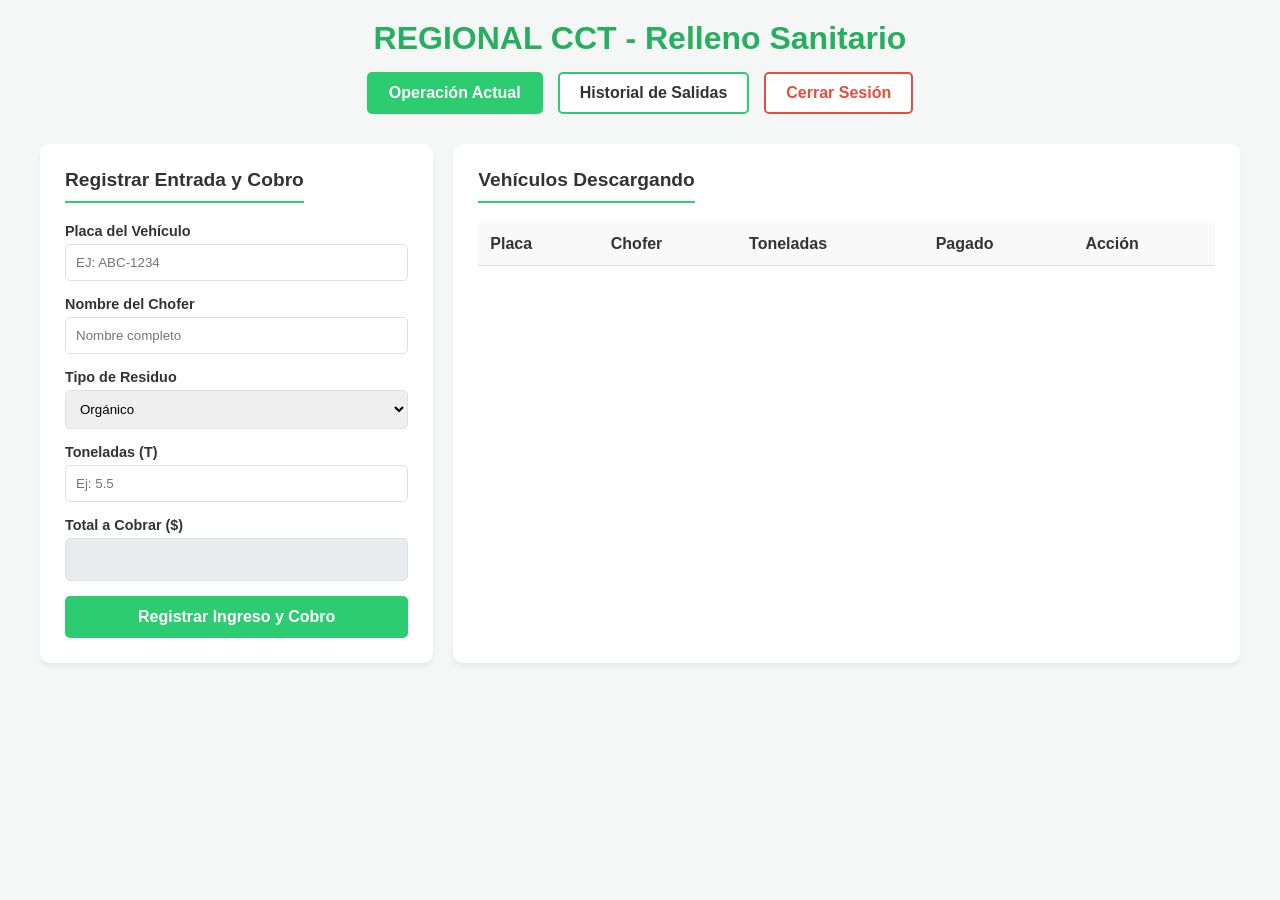
==== index.html @ 86af7b1a "un nuevo comienzo" ====
<!DOCTYPE html>
<html lang="es">
<head>
    <meta charset="UTF-8">
    <meta name="viewport" content="width=device-width, initial-scale=1.0">
    <title>Control de Báscula</title>
    <link rel="stylesheet" href="styles.css">
</head>
<body>
    <div class="contenedor">
        <header>
            <h1>REGIONAL CCT - Relleno Sanitario</h1>
            <nav class="nav-menu">
                <a href="index.html" class="nav-link activo">Operación Actual</a>
                <a href="historial.html" class="nav-link">Historial de Salidas</a>
                <a href="cerrarsesion.php" class="nav-link btn-salir">Cerrar Sesión</a>
            </nav>
        </header>
        
        <main class="grid-principal">
            <section class="panel-formulario">
                <h2>Registrar Entrada y Cobro</h2>
                <form id="formEntrada">
                    <div class="input-group">
                        <label>Placa del Vehículo</label>
                        <input type="text" id="placa" required placeholder="EJ: ABC-1234" style="text-transform: uppercase;">
                    </div>
                    <div class="input-group">
                        <label>Nombre del Chofer</label>
                        <input type="text" id="chofer" required placeholder="Nombre completo">
                    </div>
                    <div class="input-group">
                        <label>Tipo de Residuo</label>
                        <select id="tipo_residuo" required>
                            <option value="Organico">Orgánico</option>
                            <option value="Inorganico">Inorgánico</option>
                            <option value="Escombros">Escombros</option>
                            <option value="Peligroso">Peligroso</option>
                        </select>
                    </div>
                    <div class="input-group">
                        <label>Toneladas (T)</label>
                        <input type="number" id="toneladas" step="0.01" required placeholder="Ej: 5.5">
                    </div>
                    <div class="input-group">
                        <label>Total a Cobrar ($)</label>
                        <input type="text" id="pago_vista" readonly style="background: #e9ecef; font-weight: bold; color: #27ae60; font-size: 1.1rem;">
                    </div>
                    <button type="submit" class="btn-primario">Registrar Ingreso y Cobro</button>
                </form>
            </section>

            <section class="panel-tabla">
                <h2>Vehículos Descargando</h2>
                <div class="tabla-responsiva">
                    <table id="tablaRegistros">
                        <thead>
                            <tr>
                                <th>Placa</th>
                                <th>Chofer</th>
                                <th>Toneladas</th>
                                <th>Pagado</th>
                                <th>Acción</th>
                            </tr>
                        </thead>
                        <tbody>
                            </tbody>
                    </table>
                </div>
            </section>
        </main>
    </div>

    <script src="app.js"></script>
</body>
</html>
---- styles.css ----
:root {
    --primario: #2ecc71;
    --primario-dark: #27ae60;
    --fondo: #f4f7f6;
    --texto: #333;
    --blanco: #ffffff;
    --borde: #e0e0e0;
}

* {
    margin: 0;
    padding: 0;
    box-sizing: border-box;
    font-family: 'Segoe UI', Tahoma, Geneva, Verdana, sans-serif;
}

body {
    background-color: var(--fondo);
    color: var(--texto);
    padding: 20px;
}

/* --- CLASES LOGIN --- */
.body-login {
    display: flex;
    justify-content: center;
    align-items: center;
    height: 100vh;
    margin: 0;
}

.login-card {
    background: var(--blanco);
    padding: 40px;
    border-radius: 10px;
    box-shadow: 0 8px 16px rgba(0,0,0,0.1);
    width: 100%;
    max-width: 400px;
    text-align: center;
}

.login-card h1 {
    color: var(--primario-dark);
    font-size: 1.5rem;
    margin-bottom: 10px;
}

.login-card p {
    color: #666;
    margin-bottom: 25px;
    font-size: 0.9rem;
}

.error-msg {
    color: #e74c3c;
    background: #fadbd8;
    padding: 10px;
    border-radius: 5px;
    margin-bottom: 15px;
    display: none;
    font-size: 0.9rem;
    font-weight: bold;
}

/* --- CLASES DASHBOARD --- */
.contenedor {
    max-width: 1200px;
    margin: 0 auto;
}

header h1 {
    text-align: center;
    margin-bottom: 15px;
    color: var(--primario-dark);
}

.nav-menu {
    display: flex;
    justify-content: center;
    gap: 15px;
    margin-bottom: 30px;
}

.nav-link {
    text-decoration: none;
    padding: 10px 20px;
    background-color: var(--blanco);
    color: var(--texto);
    border: 2px solid var(--primario);
    border-radius: 5px;
    font-weight: bold;
    transition: all 0.3s ease;
}

.nav-link:hover, .nav-link.activo {
    background-color: var(--primario);
    color: var(--blanco);
}

.btn-salir {
    border-color: #e74c3c !important;
    color: #e74c3c !important;
}

.btn-salir:hover {
    background-color: #e74c3c !important;
    color: var(--blanco) !important;
}

.grid-principal {
    display: grid;
    grid-template-columns: 1fr 2fr;
    gap: 20px;
}

.grid-completo {
    display: grid;
    grid-template-columns: 1fr;
}

.panel-formulario, .panel-tabla {
    background: var(--blanco);
    padding: 25px;
    border-radius: 10px;
    box-shadow: 0 4px 6px rgba(0,0,0,0.05);
}

h2 {
    margin-bottom: 20px;
    font-size: 1.2rem;
    border-bottom: 2px solid var(--primario);
    padding-bottom: 10px;
    display: inline-block;
}

.input-group {
    margin-bottom: 15px;
}

.input-group label {
    display: block;
    margin-bottom: 5px;
    font-weight: 600;
    font-size: 0.9rem;
}

.input-group input, .input-group select {
    width: 100%;
    padding: 10px;
    border: 1px solid var(--borde);
    border-radius: 5px;
    outline: none;
    transition: border 0.3s;
}

.input-group input:focus, .input-group select:focus {
    border-color: var(--primario);
}

.btn-primario {
    width: 100%;
    padding: 12px;
    background: var(--primario);
    color: var(--blanco);
    border: none;
    border-radius: 5px;
    font-size: 1rem;
    font-weight: bold;
    cursor: pointer;
    transition: background 0.3s;
}

.btn-primario:hover {
    background: var(--primario-dark);
}

.btn-secundario {
    padding: 6px 12px;
    background: #e74c3c;
    color: white;
    border: none;
    border-radius: 4px;
    cursor: pointer;
}

.tabla-responsiva {
    overflow-x: auto;
}

table {
    width: 100%;
    border-collapse: collapse;
}

th, td {
    padding: 12px;
    text-align: left;
    border-bottom: 1px solid var(--borde);
}

th {
    background-color: #f9f9f9;
    font-weight: 600;
}

.tag-residuo {
    padding: 4px 8px;
    border-radius: 4px;
    font-size: 0.85rem;
    font-weight: bold;
    background: #eee;
}

@media (max-width: 768px) {
    .grid-principal {
        grid-template-columns: 1fr;
    }
}
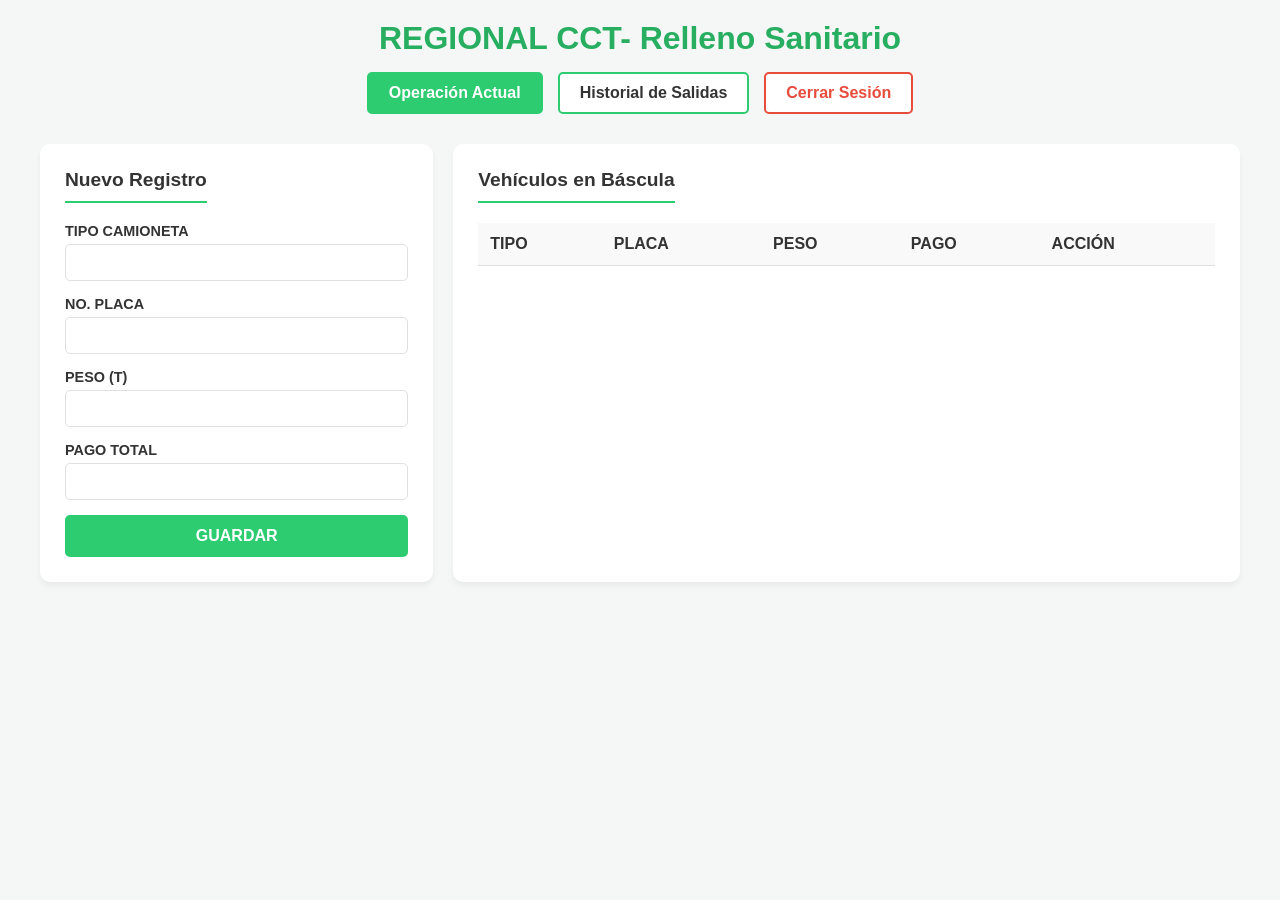
==== commit 8702dfd7: "correcciones" ====
--- a/index.html
+++ b/index.html
@@ -2,75 +2,53 @@
 <html lang="es">
 <head>
     <meta charset="UTF-8">
-    <meta name="viewport" content="width=device-width, initial-scale=1.0">
-    <title>Control de Báscula</title>
+    <title>REGIONAL CCT</title>
     <link rel="stylesheet" href="styles.css">
 </head>
 <body>
     <div class="contenedor">
         <header>
-            <h1>REGIONAL CCT - Relleno Sanitario</h1>
+            <h1>REGIONAL CCT- Relleno Sanitario</h1>
             <nav class="nav-menu">
                 <a href="index.html" class="nav-link activo">Operación Actual</a>
                 <a href="historial.html" class="nav-link">Historial de Salidas</a>
                 <a href="cerrarsesion.php" class="nav-link btn-salir">Cerrar Sesión</a>
             </nav>
         </header>
-        
         <main class="grid-principal">
             <section class="panel-formulario">
-                <h2>Registrar Entrada y Cobro</h2>
+                <h2>Nuevo Registro</h2>
                 <form id="formEntrada">
                     <div class="input-group">
-                        <label>Placa del Vehículo</label>
-                        <input type="text" id="placa" required placeholder="EJ: ABC-1234" style="text-transform: uppercase;">
+                        <label>TIPO CAMIONETA</label>
+                        <input type="text" id="tipo_camioneta" required style="text-transform: uppercase;">
                     </div>
                     <div class="input-group">
-                        <label>Nombre del Chofer</label>
-                        <input type="text" id="chofer" required placeholder="Nombre completo">
+                        <label>NO. PLACA</label>
+                        <input type="text" id="no_placa" required style="text-transform: uppercase;">
                     </div>
                     <div class="input-group">
-                        <label>Tipo de Residuo</label>
-                        <select id="tipo_residuo" required>
-                            <option value="Organico">Orgánico</option>
-                            <option value="Inorganico">Inorgánico</option>
-                            <option value="Escombros">Escombros</option>
-                            <option value="Peligroso">Peligroso</option>
-                        </select>
+                        <label>PESO (T)</label>
+                        <input type="number" id="peso" step="0.01" required>
                     </div>
                     <div class="input-group">
-                        <label>Toneladas (T)</label>
-                        <input type="number" id="toneladas" step="0.01" required placeholder="Ej: 5.5">
+                        <label>PAGO TOTAL</label>
+                        <input type="text" id="pago_vista" readonly>
                     </div>
-                    <div class="input-group">
-                        <label>Total a Cobrar ($)</label>
-                        <input type="text" id="pago_vista" readonly style="background: #e9ecef; font-weight: bold; color: #27ae60; font-size: 1.1rem;">
-                    </div>
-                    <button type="submit" class="btn-primario">Registrar Ingreso y Cobro</button>
+                    <button type="submit" class="btn-primario">GUARDAR</button>
                 </form>
             </section>
-
             <section class="panel-tabla">
-                <h2>Vehículos Descargando</h2>
-                <div class="tabla-responsiva">
-                    <table id="tablaRegistros">
-                        <thead>
-                            <tr>
-                                <th>Placa</th>
-                                <th>Chofer</th>
-                                <th>Toneladas</th>
-                                <th>Pagado</th>
-                                <th>Acción</th>
-                            </tr>
-                        </thead>
-                        <tbody>
-                            </tbody>
-                    </table>
-                </div>
+                <h2>Vehículos en Báscula</h2>
+                <table id="tablaRegistros">
+                    <thead>
+                        <tr><th>TIPO</th><th>PLACA</th><th>PESO</th><th>PAGO</th><th>ACCIÓN</th></tr>
+                    </thead>
+                    <tbody></tbody>
+                </table>
             </section>
         </main>
     </div>
-
     <script src="app.js"></script>
 </body>
 </html>
--- a/styles.css
+++ b/styles.css
@@ -210,9 +210,3 @@
     font-weight: bold;
     background: #eee;
 }
-
-@media (max-width: 768px) {
-    .grid-principal {
-        grid-template-columns: 1fr;
-    }
-}
